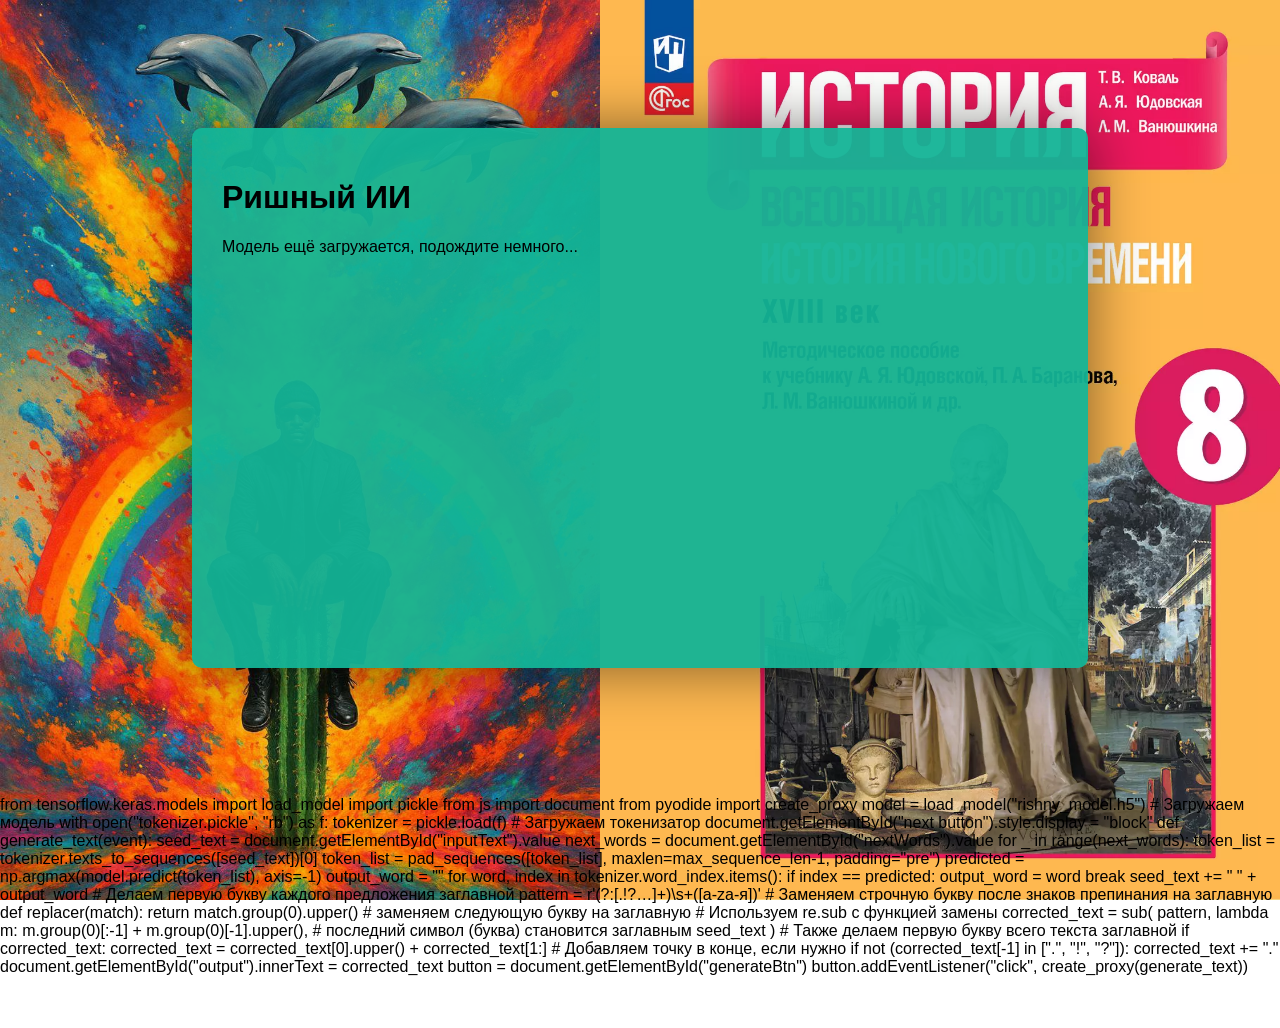
==== index.html @ 1775b1cd "Вместо py-env добавлен pyscript.json, в котором указана инфа для py-script'а" ====
﻿<!DOCTYPE html>
<html lang="ru">
<head>
	<meta charset="UTF-8">
	<title>Ришный ИИ</title>
	<link rel="stylesheet" href="style.css">
	<link rel="stylesheet" href="https://pyscript.net/releases/2024.1.3/core.css" />
	<script type="module" src="https://pyscript.net/releases/2024.1.3/core.js"></script>
</head>
<body>
	<div class="background">
		<div class="moving-images">
			<!-- Добавьте свои изображения здесь -->
			<img src="Background pictures/1.jpg" alt="Image 1">
			<img src="Background pictures/2.jpg" alt="Image 2">
			<img src="Background pictures/3.jpg" alt="Image 3">
			<img src="Background pictures/4.jpg" alt="Image 4">
			<img src="Background pictures/5.jpg" alt="Image 5">
			<img src="Background pictures/6.jpg" alt="Image 6">
			<img src="Background pictures/7.jpg" alt="Image 7">
			<img src="Background pictures/8.jpg" alt="Image 8">
			<img src="Background pictures/9.jpg" alt="Image 9">
			<img src="Background pictures/10.jpg" alt="Image 10">
			<!-- Дублируем изображения для бесшовной анимации -->
			<img src="Background pictures/1.jpg" alt="Image 1">
			<img src="Background pictures/2.jpg" alt="Image 2">
			<img src="Background pictures/3.jpg" alt="Image 3">
			<img src="Background pictures/4.jpg" alt="Image 4">
			<img src="Background pictures/5.jpg" alt="Image 5">
			<img src="Background pictures/6.jpg" alt="Image 6">
			<img src="Background pictures/7.jpg" alt="Image 7">
			<img src="Background pictures/8.jpg" alt="Image 8">
			<img src="Background pictures/9.jpg" alt="Image 9">
			<img src="Background pictures/10.jpg" alt="Image 10">
		</div>
	</div>

	<div class="text-container">

		<h1>Ришный ИИ</h1>
		<div id="Start page">
			<p id="loading text">Модель ещё загружается, подождите немного...</p>
			<button id="next button" class="button" onclick="Show_AI_menu()">Продолжить</button>
		</div>

		<div id="image-container">
			<img src="Детей.jpg" id="fullscreen-image">
		</div>

		<div id="AI menu">
			<p>Введите начало текста, и нейросеть продолжит его в стиле "Ришный мцэць":</p>

			<textarea id="inputText" rows="3" required></textarea>
			<input type="checkbox" id="detei mode"> Детский режим
			<p>Количество слов после вашего текста</p>
			<input type="number" min="1" max="1000" step="1" value="30" required id="nextWords">
			<button id="generateBtn" class="button">Сгенерировать текст</button>
			<div>
				<p id="output"></p>
			</div>
		</div>

	</div>

	<script src="script.js"></script>

	<py-script>

		from tensorflow.keras.models import load_model
		import pickle
		from js import document
		from pyodide import create_proxy

		model = load_model("rishny_model.h5")  # Загружаем модель
		with open("tokenizer.pickle", "rb") as f:
			tokenizer = pickle.load(f)  # Загружаем токенизатор

		document.getElementById("next button").style.display = "block"

		def generate_text(event):

			seed_text = document.getElementById("inputText").value
			next_words = document.getElementById("nextWords").value
			for _ in range(next_words):
				token_list = tokenizer.texts_to_sequences([seed_text])[0]
				token_list = pad_sequences([token_list], maxlen=max_sequence_len-1, padding="pre")
				predicted = np.argmax(model.predict(token_list), axis=-1)
				output_word = ""
				for word, index in tokenizer.word_index.items():
					if index == predicted:
						output_word = word
						break
				seed_text += " " + output_word

			# Делаем первую букву каждого предложения заглавной
			pattern = r'(?:[.!?…]+)\s+([a-zа-я])'
			# Заменяем строчную букву после знаков препинания на заглавную
			def replacer(match):
				return match.group(0).upper()  # заменяем следующую букву на заглавную

			# Используем re.sub с функцией замены
			corrected_text = sub(
				pattern,
				lambda m: m.group(0)[:-1] + m.group(0)[-1].upper(),  # последний символ (буква) становится заглавным
				seed_text
			)

			# Также делаем первую букву всего текста заглавной
			if corrected_text:
				corrected_text = corrected_text[0].upper() + corrected_text[1:]

			# Добавляем точку в конце, если нужно
			if not (corrected_text[-1] in [".", "!", "?"]):
				corrected_text += "."

			document.getElementById("output").innerText = corrected_text

		button = document.getElementById("generateBtn")
		button.addEventListener("click", create_proxy(generate_text))

	</py-script>

</body>
</html>
---- style.css ----
﻿body {
	margin: 0;
	padding: 0;
	font-family: Arial, sans-serif;
	overflow-x: hidden;
	height: 100vh;
	position: relative;
}

textarea, button {
	width: 100%;
	padding: 10px;
	margin: 10px 0;
}

.button {
	display: inline-block;
	background-color: #00aa00;
	color: #333333;
	padding: 10px 20px;
	margin-top: 20px;
	font-size: 16px;
	text-decoration: none;
	border-radius: 8px;
	border: 4px solid #ffffff;
	box-shadow: 0 4px #333333;
}

	.button:hover {
		background-color: #009c00;
	}
#output {
	border: 1px solid #ccc;
	padding: 15px;
	min-height: 100px;
}

.background {
	position: fixed;
	top: 0;
	left: 0;
	width: 100%;
	height: 100%;
	z-index: -1;
	overflow: hidden;
}

.moving-images {
	position: absolute;
	height: 100%;
	white-space: nowrap;
	animation: moveRight 60s linear infinite;
}

	.moving-images img {
		height: 100%;
		width: auto;
		display: inline-block;
		margin-right: -4px; /* Убираем небольшой зазор между изображениями */
		filter: blur(0);
		transition: filter 0.5s ease;
	}

.text-container {
	background-color: rgb(20, 180, 150, 0.95);
	width: 70%;
	min-height: 60vh;
	margin: 10% auto;
	padding: 30px;
	box-sizing: border-box;
	position: relative;
	border-radius: 10px;
	box-shadow: 0 0 60px rgba(0, 0, 0, 0.5);
}

	.text-container:hover ~ .background .moving-images img {
		filter: blur(100px);
	}

@keyframes moveRight {
	0% {
		transform: translateX(0);
	}

	100% {
		transform: translateX(-50%);
	}
}

/* Адаптивность для мобильных устройств */
@media (max-width: 768px) {
	.text-container {
		width: 90%;
		padding: 20px;
	}
}
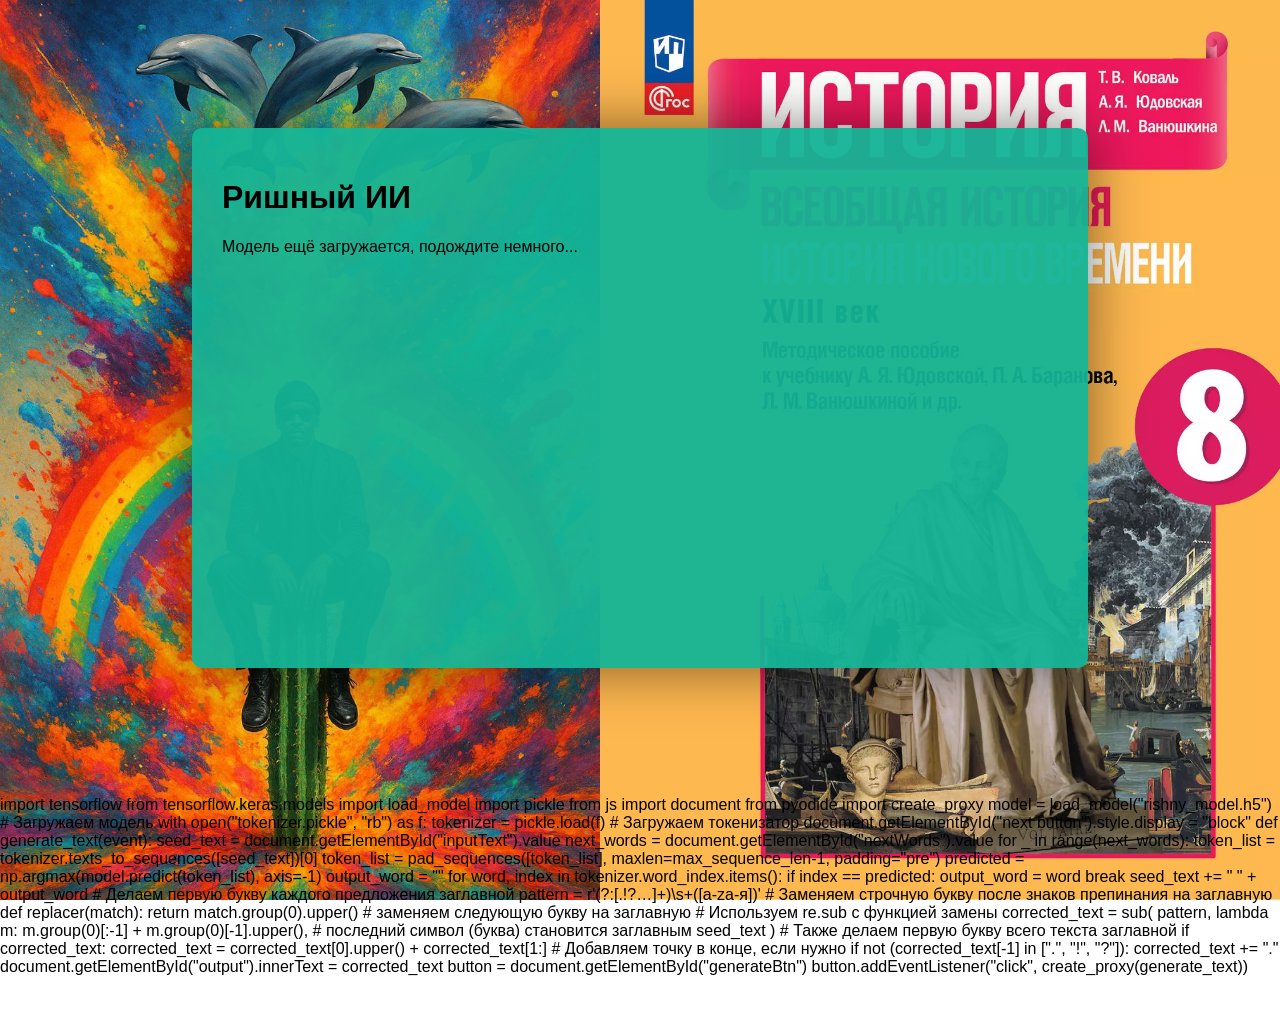
==== commit c09f223e: "Указан pyscript.json" ====
--- a/index.html
+++ b/index.html
@@ -64,8 +64,9 @@
 
 	<script src="script.js"></script>
 
-	<py-script>
+	<py-script config="pyscript.json">
 
+		import tensorflow
 		from tensorflow.keras.models import load_model
 		import pickle
 		from js import document
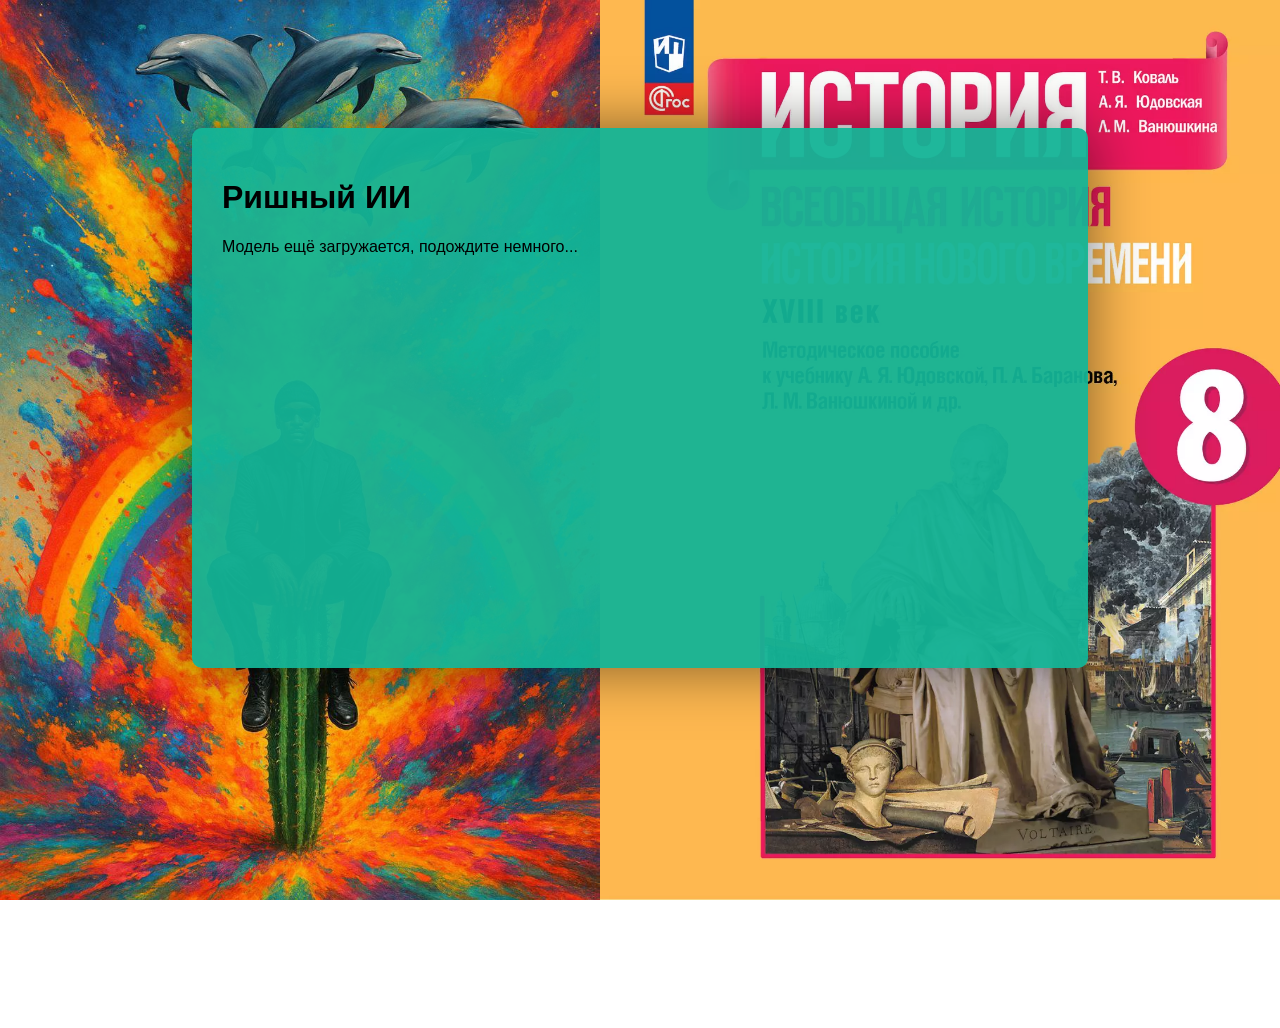
==== commit 42286a32: "код для ии теперь в отдельном файле" ====
--- a/index.html
+++ b/index.html
@@ -64,62 +64,7 @@
 
 	<script src="script.js"></script>
 
-	<py-script config="pyscript.json">
-
-		import tensorflow
-		from tensorflow.keras.models import load_model
-		import pickle
-		from js import document
-		from pyodide import create_proxy
-
-		model = load_model("rishny_model.h5")  # Загружаем модель
-		with open("tokenizer.pickle", "rb") as f:
-			tokenizer = pickle.load(f)  # Загружаем токенизатор
-
-		document.getElementById("next button").style.display = "block"
-
-		def generate_text(event):
-
-			seed_text = document.getElementById("inputText").value
-			next_words = document.getElementById("nextWords").value
-			for _ in range(next_words):
-				token_list = tokenizer.texts_to_sequences([seed_text])[0]
-				token_list = pad_sequences([token_list], maxlen=max_sequence_len-1, padding="pre")
-				predicted = np.argmax(model.predict(token_list), axis=-1)
-				output_word = ""
-				for word, index in tokenizer.word_index.items():
-					if index == predicted:
-						output_word = word
-						break
-				seed_text += " " + output_word
-
-			# Делаем первую букву каждого предложения заглавной
-			pattern = r'(?:[.!?…]+)\s+([a-zа-я])'
-			# Заменяем строчную букву после знаков препинания на заглавную
-			def replacer(match):
-				return match.group(0).upper()  # заменяем следующую букву на заглавную
-
-			# Используем re.sub с функцией замены
-			corrected_text = sub(
-				pattern,
-				lambda m: m.group(0)[:-1] + m.group(0)[-1].upper(),  # последний символ (буква) становится заглавным
-				seed_text
-			)
-
-			# Также делаем первую букву всего текста заглавной
-			if corrected_text:
-				corrected_text = corrected_text[0].upper() + corrected_text[1:]
-
-			# Добавляем точку в конце, если нужно
-			if not (corrected_text[-1] in [".", "!", "?"]):
-				corrected_text += "."
-
-			document.getElementById("output").innerText = corrected_text
-
-		button = document.getElementById("generateBtn")
-		button.addEventListener("click", create_proxy(generate_text))
-
-	</py-script>
+	<script type="py" src="./rishny ai.py" config="./pyscript.json"></script>
 
 </body>
 </html>
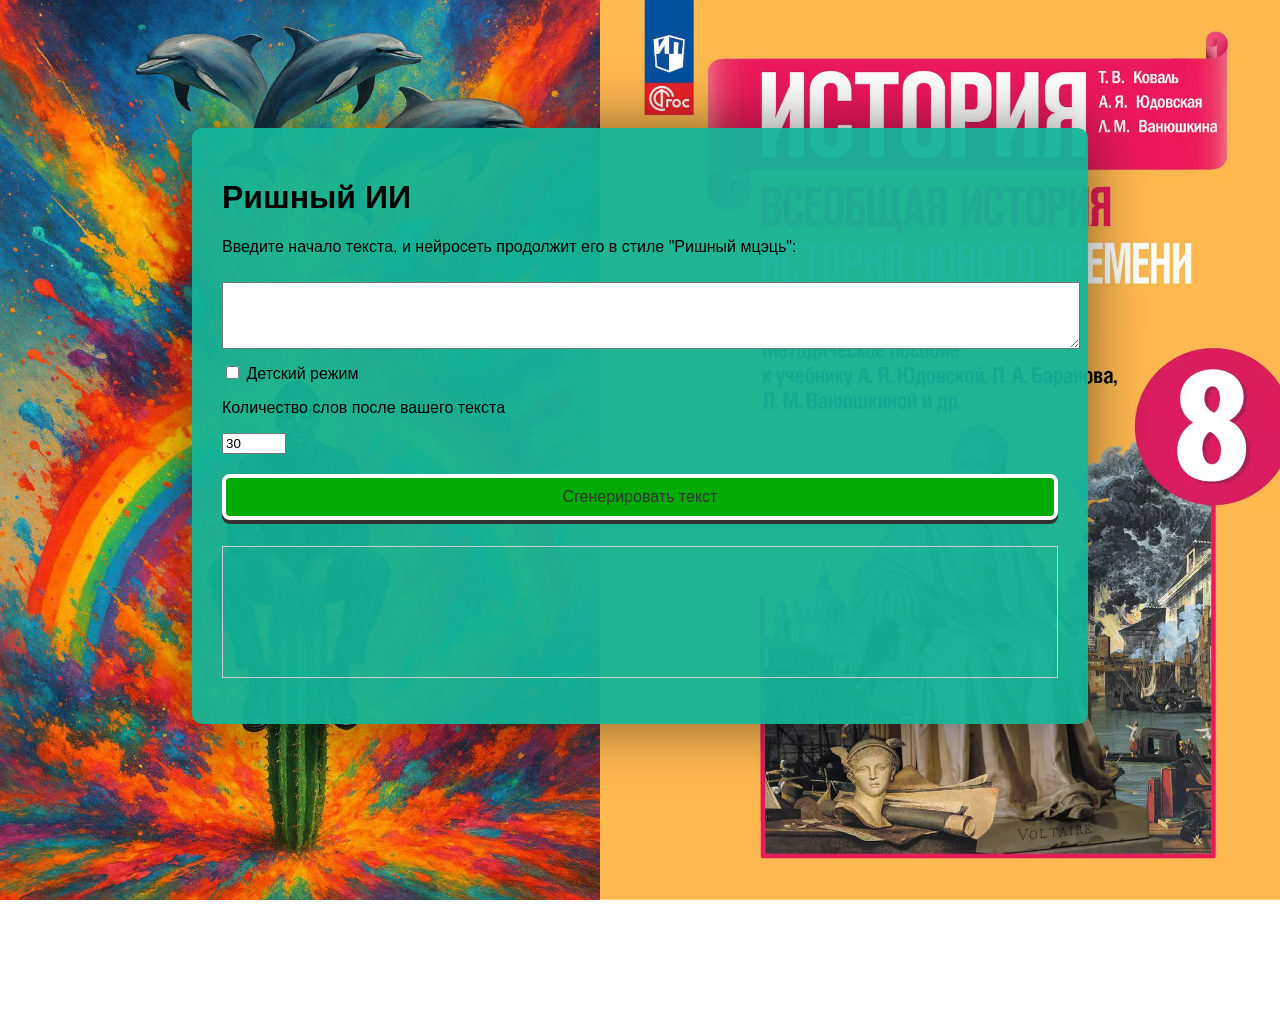
==== commit 11969e3a: "Теперь по нажатию кнопки будет отправлен текст на сервер" ====
--- a/index.html
+++ b/index.html
@@ -4,8 +4,6 @@
 	<meta charset="UTF-8">
 	<title>Ришный ИИ</title>
 	<link rel="stylesheet" href="style.css">
-	<link rel="stylesheet" href="https://pyscript.net/releases/2024.1.3/core.css" />
-	<script type="module" src="https://pyscript.net/releases/2024.1.3/core.js"></script>
 </head>
 <body>
 	<div class="background">
@@ -54,7 +52,7 @@
 			<input type="checkbox" id="detei mode"> Детский режим
 			<p>Количество слов после вашего текста</p>
 			<input type="number" min="1" max="1000" step="1" value="30" required id="nextWords">
-			<button id="generateBtn" class="button">Сгенерировать текст</button>
+			<button id="generateBtn" class="button" onclick="sendRequest()">Сгенерировать текст</button>
 			<div>
 				<p id="output"></p>
 			</div>
@@ -64,7 +62,5 @@
 
 	<script src="script.js"></script>
 
-	<script type="py" src="./rishny ai.py" config="./pyscript.json"></script>
-
 </body>
 </html>
